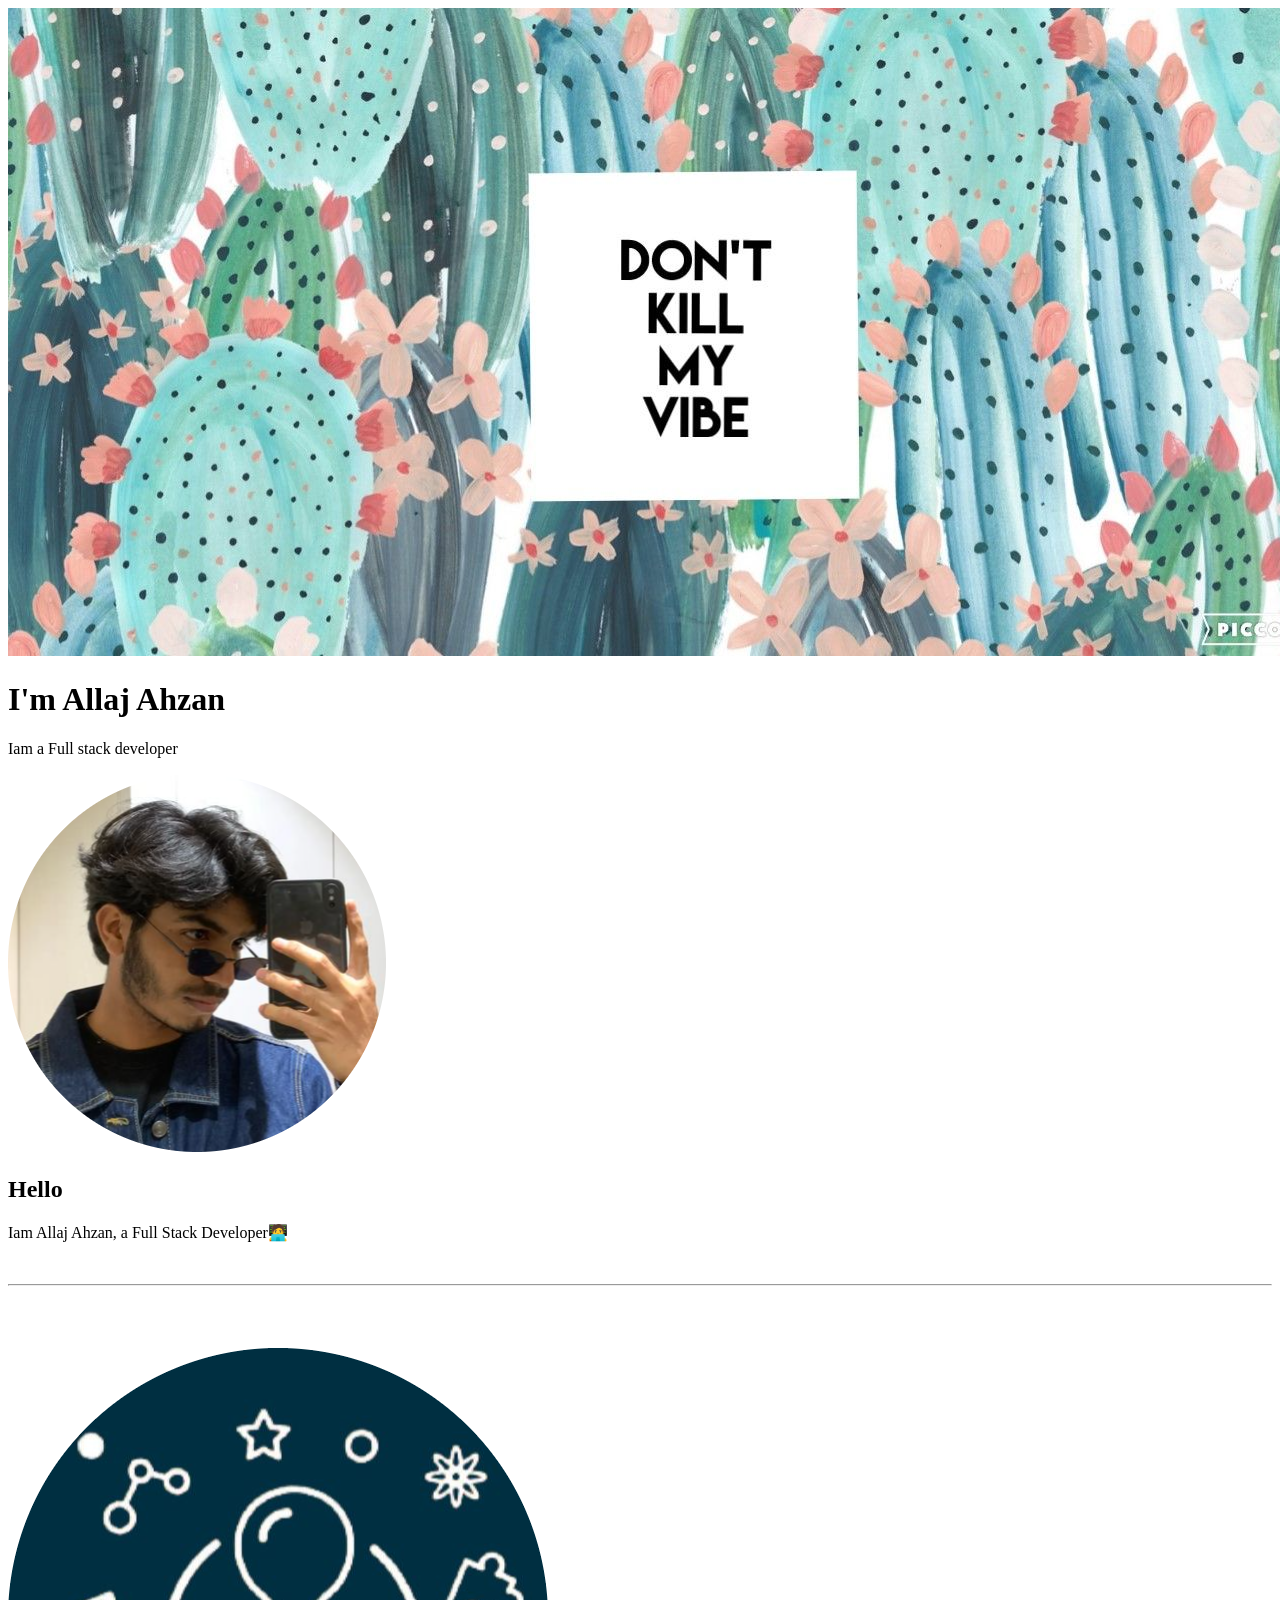
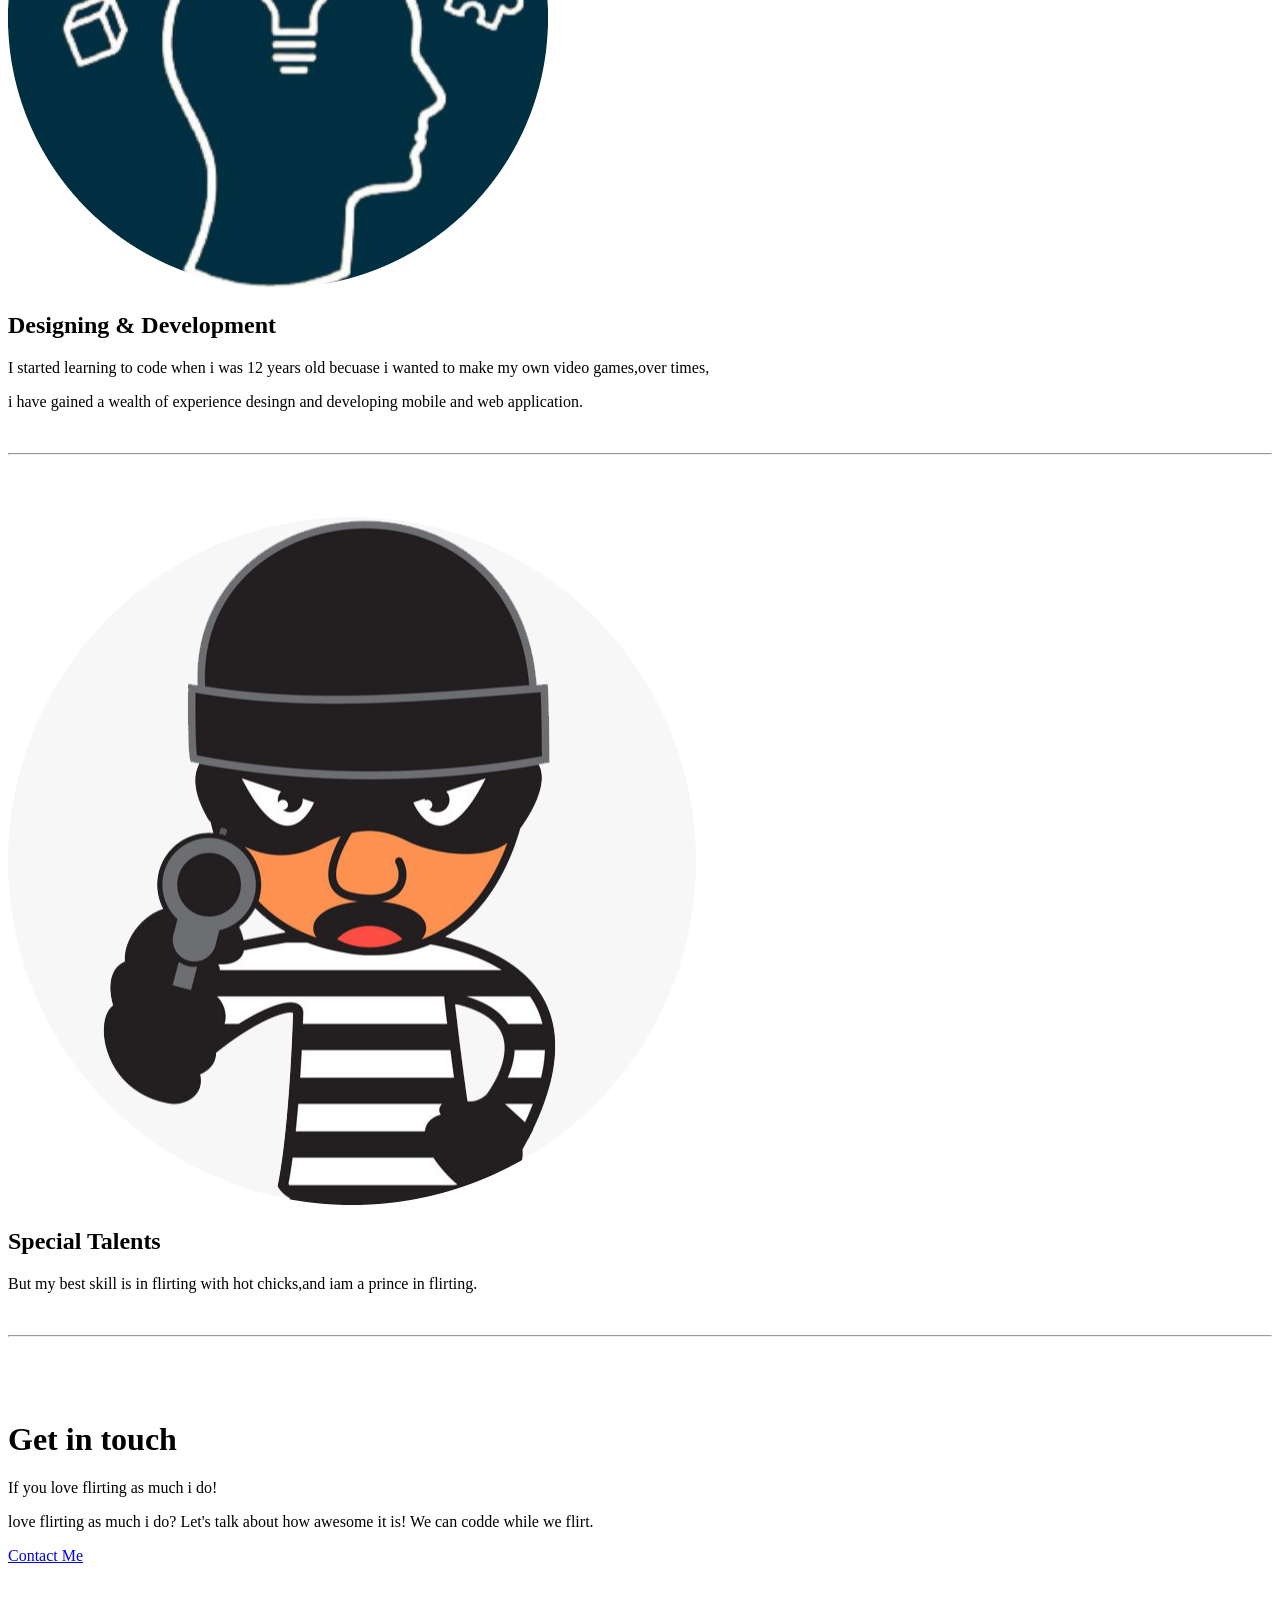
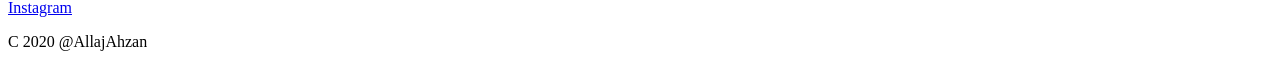
==== index.html @ 3eb1439b "added files" ====
<!DOCTYPE html>
<html lang="en" dir="ltr">
  <head>
    <meta charset="utf-8">
    <title>Ahsan allaj pk</title>
    <link rel="stylesheet" href="css/styles.css">
    <link rel="icon" href="favicon.ico">
    <link rel="preconnect" href="https://fonts.googleapis.com">
<link rel="preconnect" href="https://fonts.gstatic.com" crossorigin>
<link href="https://fonts.googleapis.com/css2?family=Sacramento&display=swap" rel="stylesheet">
  </head>
  <body>
    <div class="top-container">
        <img class="image" src="vibe2.png" alt="">
    </div>
    <div class="first">
      <h1>I'm Allaj Ahzan</h1>
      <p>Iam a <span class="fullstack">Full stack</span> developer</p>
    </div>
   <div class="middle-container">
      <div class="profile">
        <img class="allaj"src="allaj1.png" alt="profie-pic">
        <h2 class="aa">Hello</h2>
        <p class="aa">Iam Allaj Ahzan, a Full Stack Developer🧑‍💻</p>
        <br>
        <hr class="aa">
      </div>
    </div>
   <div class="bottom-container">
       <div class="skills">
         <br>
         <br>
         <br>
         <img class="skills" src="skills1.png" alt="skills-pic">
         <h2>Designing & Development</h2>
         <p>I started learning to code when i was 12 years old becuase i wanted to make my own video games,over times,</p>
             <p>  i have gained a wealth of experience desingn and developing mobile and web application.</p>
         <br>
         <hr>
       </div>
    </div>
    <div class="container1">

    </div>
    <div class="fourth-container">
      <div class="hot">
        <br>
        <br>
        <br>
        <img src="talent1.png" alt="talent-pic">
        <h2>Special Talents</h2>
        <p>But my best skill is in flirting with hot chicks,and iam a prince in flirting.</p>
        <br>
        <hr>
      </div>
    </div>
    <div class="container">

    </div>

    <br>
    <br>
    <br>

    <div class="fivth-container">
      <div class="contactme">
        <h1 class="size">Get in touch</h1>
        <p>If you love flirting as much i do!</p>
        <p>love flirting as much i do? Let's talk about how awesome it is! We can codde while we flirt.</p>
        <a class="cont"href="contactme.html"><p>Contact Me</p></a>
        <br>
        <a class="link" href="https://www.instagram.com/allajahzan/">Instagram</a>
        <br>
        <p class="pp">C 2020 @AllajAhzan</p>

      </div>
    </div>



  </body>
</html>
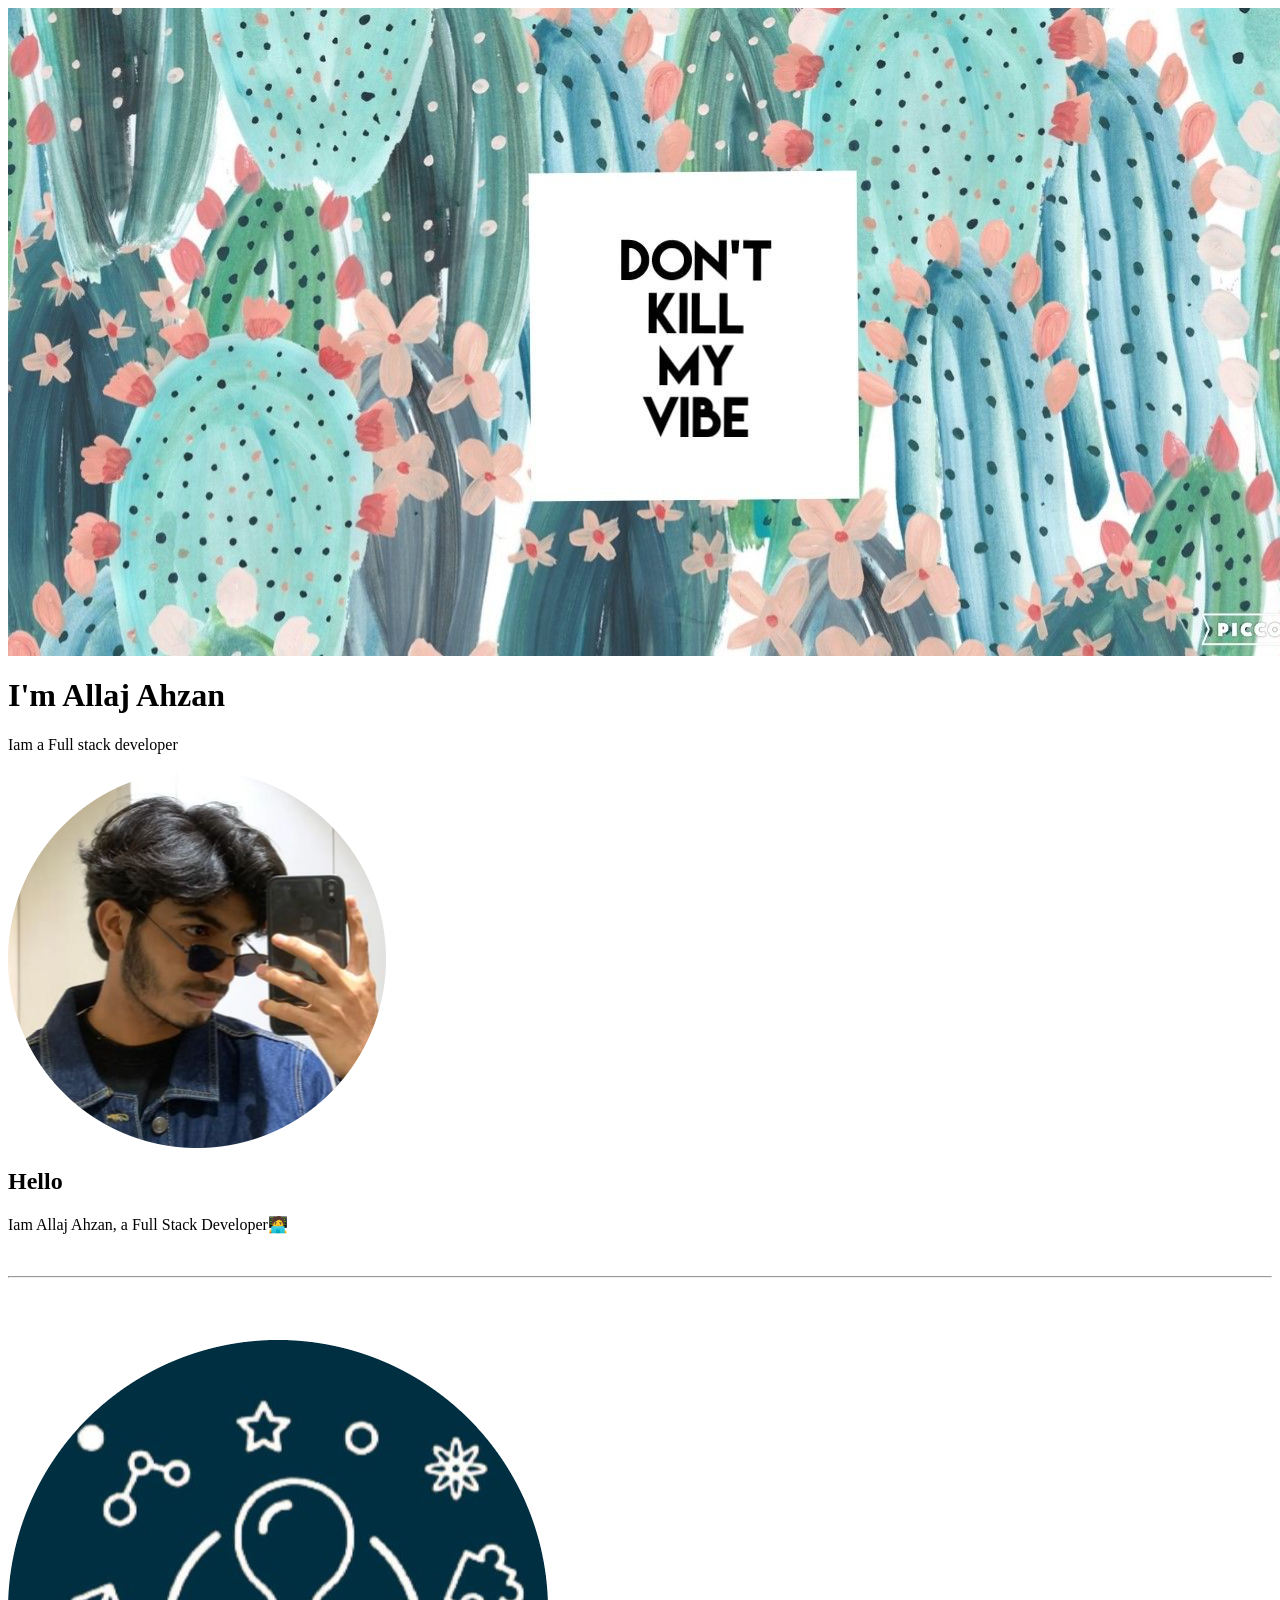
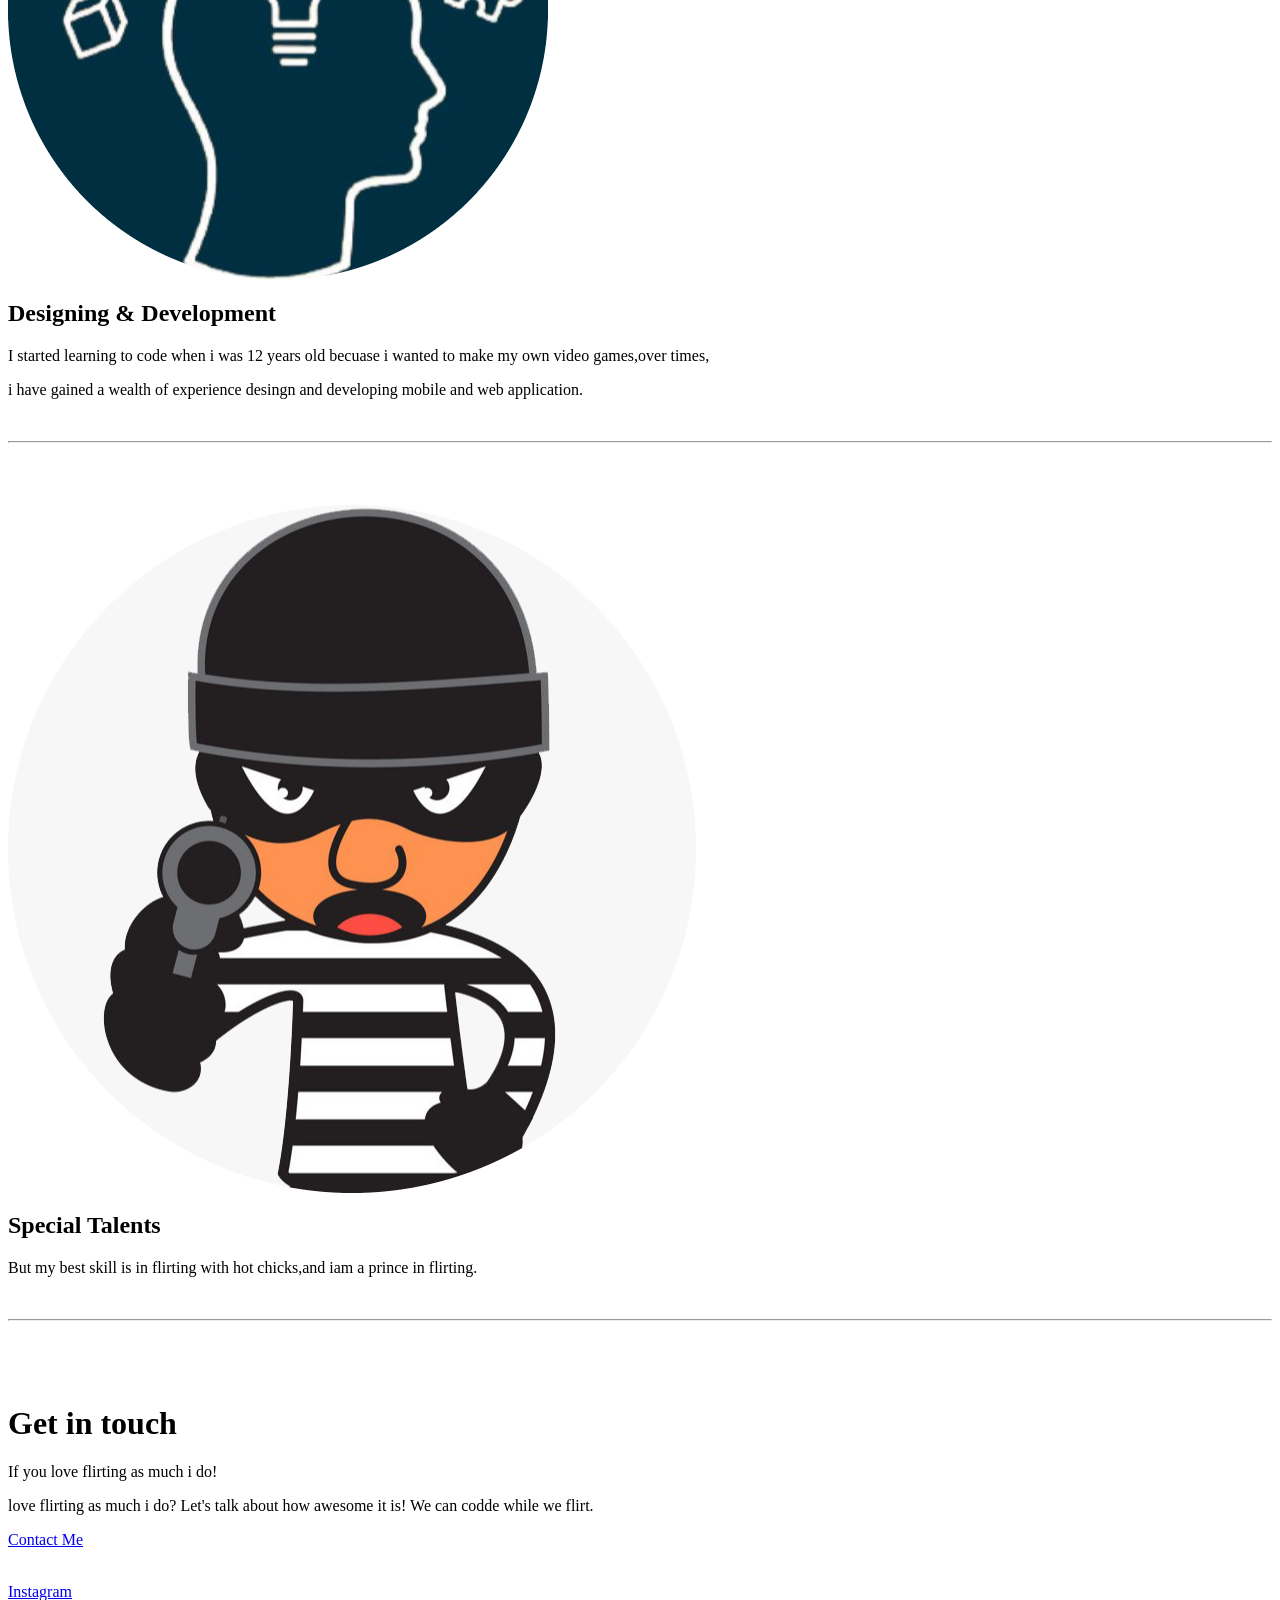
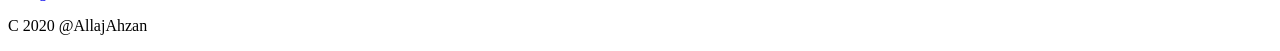
==== commit c0600066: "updated index" ====
--- a/index.html
+++ b/index.html
@@ -1,4 +1,3 @@
-<!DOCTYPE html>
 <html lang="en" dir="ltr">
   <head>
     <meta charset="utf-8">
